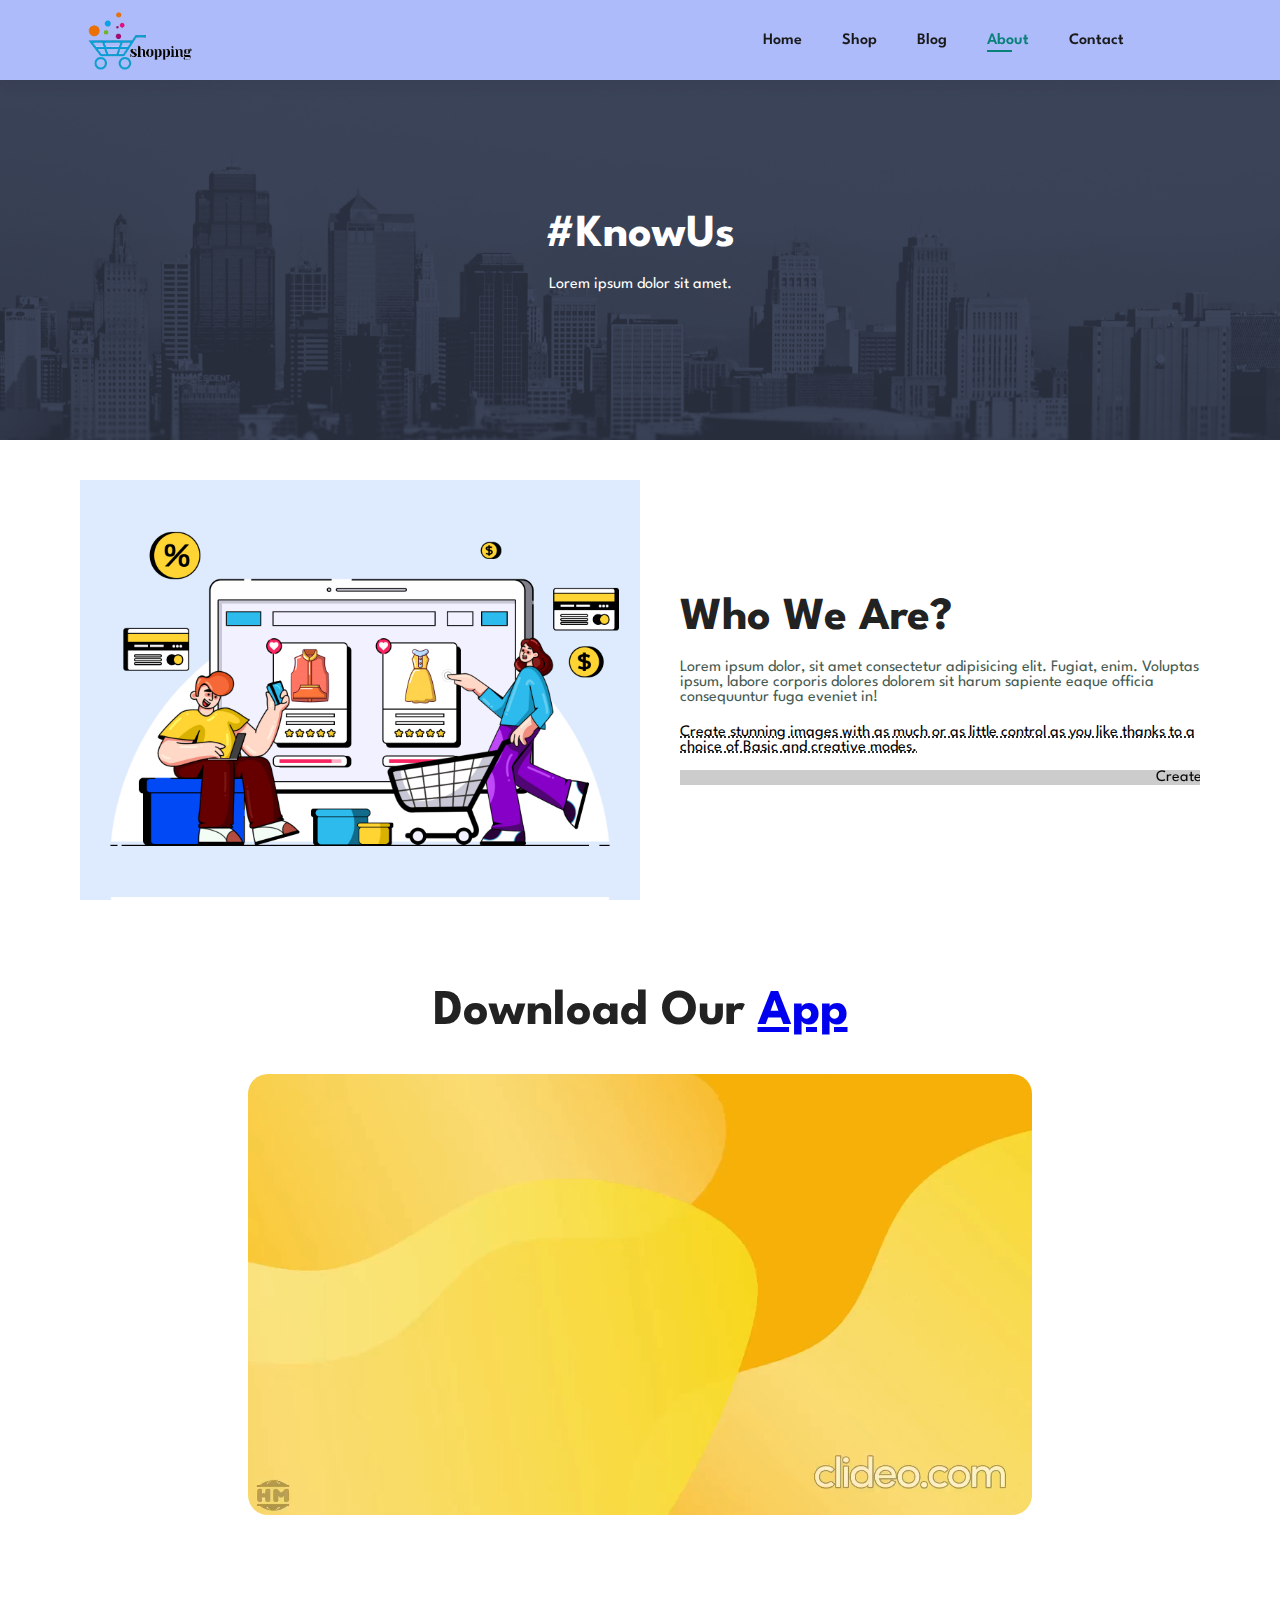
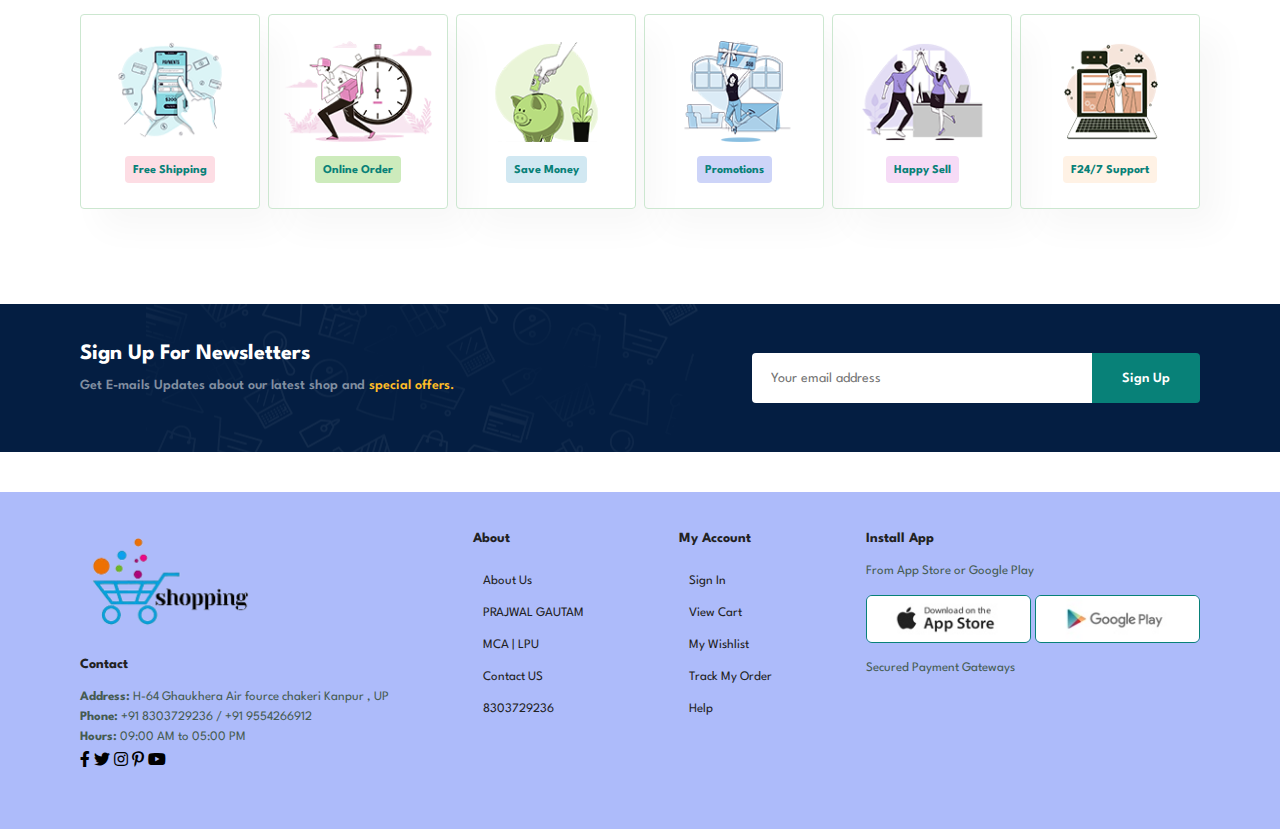
==== about.html @ a47c5dc2 "first commit" ====
<!DOCTYPE html>
<html lang="en">
<head>
    <meta charset="UTF-8">
    <meta http-equiv="X-UA-Compatible" content="IE=edge">
    <meta name="viewport" content="width=device-width, initial-scale=1.0">
    <title>E-commerce Website</title>
    <link rel="stylesheet" href="https://pro.fontawesome.com/releases/v5.10.0/css/all.css" />
    <link rel="stylesheet" href="style.css">
</head>
<body>
    <section id="header">
        <img class="logo" src="img/logo3.png" alt="" style="height: 4em;">
        <div>
            <ul id="navbar">
                <li><a href="index.html">Home</a></li>
                <li><a href="shop.html">Shop</a></li>
                <li><a href="blog.html">Blog</a></li>
                <li><a class="active" href="about.html">About</a></li>
                <li><a href="contact.html">Contact</a></li>
                <li id="lg-bag"><a href="cart.html"><i class="far fa-shopping-bag"></i></a></li>
                <a href="#" id="close"><i class="far fa-times"></i></a>
            </ul>
        </div>
        <div id="mobile">
            <a href="cart.html"><i class="far fa-shopping-bag"></i></a>
            <i id="bar" class="fas fa-outdent"></i>
        </div>
    </section>
    <section id="page-header" class="about-header">
        <h2>#KnowUs</h2>
        <p>Lorem ipsum dolor sit amet.</p>
    </section>
    <section id="about-head" class="section-p1">
        <img src="img/about/a6.jpg" alt="">
        <div>
            <h2>Who We Are?</h2>
            <p>Lorem ipsum dolor, sit amet consectetur adipisicing elit. Fugiat, enim. Voluptas ipsum, labore corporis
                dolores dolorem sit harum sapiente eaque officia consequuntur fuga eveniet in!</p>
            <abbr title="">Create stunning images with as much or as little control as you like thanks to a choice of
                Basic and creative modes.</abbr>
            <br><br>
            <marquee bgcolor="#ccc" loop="-1" scrollamount="5" width="100%">Create stunning images with as much or as little control as you like thanks to a choice of
                Basic and creative modes.</marquee>
        </div>
    </section>
    <section id="about-app" class="section-p1">
        <h1>Download Our <a href="#">App</a></h1>
        <div class="video">
            <video autoplay muted loop src="img/about/2.mp4"></video>
        </div>
    </section>
    <section id="feature" class="section-p1">
        <div class="fe-box">
            <img src="img/features/f1.png" alt="">
            <h6>Free Shipping</h6>
        </div>
        <div class="fe-box">
            <img src="img/features/f2.png" alt="">
            <h6>Online Order</h6>
        </div>
        <div class="fe-box">
            <img src="img/features/f3.png" alt="">
            <h6>Save Money</h6>
        </div>
        <div class="fe-box">
            <img src="img/features/f4.png" alt="">
            <h6>Promotions</h6>
        </div>
        <div class="fe-box">
            <img src="img/features/f5.png" alt="">
            <h6>Happy Sell</h6>
        </div>
        <div class="fe-box">
            <img src="img/features/f6.png" alt="">
            <h6>F24/7 Support</h6>
        </div>
    </section>
    <section id="newsletter" class="section-p1 section-m1">
        <div class="newstext">
             <h4>Sign Up For Newsletters</h4>
             <p>Get E-mails Updates about our latest shop and <span>special offers.</span></p>
        </div>
        <div class="form">
            <input type="text" placeholder="Your email address">
            <button class="normal">Sign Up</button>
        </div>
    </section>
    <footer class="section-p1">
        <div class="col">
            <img class="logo" src="img/logo3.png" alt="" style="height: 6em;">
            <h4>Contact</h4>
            <p><strong>Address:</strong> H-64 Ghaukhera Air fource chakeri Kanpur , UP</p>
            <p><strong>Phone:</strong> +91 8303729236 / +91 9554266912</p>
            <p><strong>Hours:</strong> 09:00 AM to 05:00 PM</p>
            <div class="icon">
                <i class="fab fa-facebook-f"></i>
                <i class="fab fa-twitter"></i>
                <i class="fab fa-instagram"></i>
                <i class="fab fa-pinterest-p"></i>
                <i class="fab fa-youtube"></i>
            </div>
        </div>
    </div>
        <div class="col">
            <h4>About</h4>
            <a href="#">About Us</a>
            <a href="#">PRAJWAL GAUTAM</a>
            <a href="#">MCA | LPU</a>
            <a href="#">Contact US</a>
            <a href="#">8303729236</a>
        </div>
        <div class="col">
            <h4>My Account</h4>
            <a href="#">Sign In</a>
            <a href="#">View Cart</a>
            <a href="#">My Wishlist</a>
            <a href="#">Track My Order</a>
            <a href="#">Help</a>
        </div>
        <div class="col install">
            <h4>Install App</h4>
            <p>From App Store or Google Play</p>
            <div class="row">
                <img src="img/pay/app.jpg" alt="">
                <img src="img/pay/play.jpg" alt="">
            </div>
            <p>Secured Payment Gateways</p>
        </div>
    </footer>
    <script src="script.js"></script>
</body>
</html>
---- style.css ----
@import url("https://fonts.googleapis.com/css2?family=Spartan:wght@100;200;300;400;500;600;700;800;900&display=swap");
* {
  margin: 0;
  padding: 0;
  box-sizing: border-box;
  font-family: "Spartan", sans-serif;
}
html {
  scroll-behavior: smooth;
}
h1 {
  font-size: 50px;
  line-height: 64px;
  color: #222;
}
h2 {
  font-size: 46px;
  line-height: 54px;
  color: #222;
}
h4 {
  font-size: 20px;
  color: #222;
}
h6 {
  font-weight: 700;
  font-size: 12px;
}
p {
  font-size: 16px;
  color: #465b52;
  margin: 15px 0 20px 0;
}
.section-p1 {
  padding: 40px 80px;
}
.section-m1 {
  margin: 40px 0;
}
.col img{
  height: 8em;
  padding: 0%;
  margin: 0%;

} 
button.white{
  font-size: 13px;
  font-weight: 600;
  padding: 11px 18px;
  color: #fff;
  background-color: transparent;
  cursor: pointer;
  border: 1px solid #fff;
  outline: none;
  transition: 0.2s;
}
button.normal{
  font-size: 14px;
  font-size: 14px;
  font-weight: 600;
  padding: 15px 30px;
  color: #000;
  background-color: #fff;
  border-radius: 4px;
  cursor: pointer;
  border: none;
  outline: none;
  transition: 0.2s;
}
body {
  width: 100%;
}
#header {
  height: 5em;
  display: flex;
  align-items: center;
  justify-content: space-between;
  padding: 20px 80px;
  background-color: #adbbfa;
  box-shadow: 0 5px 15px rgba(0, 0, 0, 0.06);
  z-index: 999;
  position: sticky;
  top: 0;
  left: 0;
}
#header a img{
  margin: 0%;
  padding: 0%;
  height: 7em;
}
#navbar{
  display: flex;
  align-items: center;
  justify-content: center;
}
#navbar li{
  list-style: none;
  padding: 0 20px;
  position: relative;
}
#navbar li a{
  text-decoration: none;
  font-size: 16px;
  font-weight: 600;
  color: #1a1a1a;
  transition: 0.3s ease;
}
#navbar li a:hover,#navbar li a.active {
  color: #088178;
}
#navbar li a.active::after,#navbar li a:hover::after {
  content: "";
  width: 30%;
  height: 2px;
  background: #088178;
  position: absolute;
  bottom: -4px;
  left: 20px;
}
#mobile {
  display: none;
  align-items: center;
}
#close{
  display: none;
}
#hero{
  background-image: url("img/prajwal1.png");
  height: 90vh;
  width: 100%;
  background-size: cover;
  background-position: top 25% right 0;
  padding: 0 80px;
  display: flex;
  flex-direction: column;
  align-items: flex-start;
  justify-content: center;
}
#hero h4{
  padding-bottom: 15px;
}
#hero h1{
  color: #088178;
}
#hero button{
  background-image: url("img/button.png");
  background-color: transparent;
  color: #088178;
  border: 0;
  padding: 14px 80px 14px 65px;
  background-repeat: no-repeat;
  cursor: pointer;
  font-weight: 700;
  font-size: 15px;
}
#feature{
    display: flex;
    align-items: center;
    justify-content: space-between;
    flex-wrap: wrap;
}
#feature .fe-box{
  width: 180px;
  text-align: center;
  padding: 25px 15px;
  box-shadow: 20px 20px 34px rgba(0, 0, 0, 0.03);
  border: 1px solid #cce7d0;
  border-radius: 4px;
  margin: 15px 0;
}
#feature .fe-box:hover{
  box-shadow: 10px 10px 54px rgba(70, 62, 221, 0.1);
}
#feature .fe-box img{
  width: 100%;
  margin-bottom: 10px;
}
#feature .fe-box h6{
  display: inline-block;
  padding: 9px 8px 6px 8px;
  line-height: 1;
  border-radius: 4px;
  color: #088178;
  background-color: #fddde4;
}
#feature .fe-box:nth-child(2) h6{
  background-color: #cdebbc;
}
#feature .fe-box:nth-child(3) h6{
  background-color: #d1e8f2;
}
#feature .fe-box:nth-child(4) h6{
  background-color: #cdd4f8;
}
#feature .fe-box:nth-child(5) h6{
  background-color: #f6dbf6;
}
#feature .fe-box:nth-child(6) h6{
  background-color: #fff2e5;
}
#product1 {
  text-align: center;
}
#product1 .pro-container{
  display: flex;
  justify-content: space-between;
  padding-top: 20px;
  flex-wrap: wrap;
}
#product1 .pro {
  width: 23%;
  min-width: 250px;
  padding: 10px 12px;
  border: 1px solid #cce7d0;
  border-radius: 25px;
  cursor: pointer;
  box-shadow: 20px 20px 30px rgba (0, 0, 0, 0.10);
  margin: 15px 0;
  transition: 0.2s ease;
  position: relative;
}
.pro img{
  object-fit: cover;
}

.pro img:hover{

  transform: scale(1.03);
  filter: drop-shadow(0 0 10px #5d5a5a);
  transition: 0.5s;
}

#product1 .pro:hover{
    box-shadow: 20px 20px 30px rgba(0, 0, 0, 0.06);
}
#product1 .pro img{
  width: 100%;
  border-radius: 20px;
}
#product1 .pro .des{
  text-align: start;
  padding: 10px 0;
}
#product1 .pro .des .span{
  color: #606063;
  font-size: 12px;
}
#product1 .pro .des .h5{
  padding-top: 7px;
  color: #1a1a1a;
  font-size: 14px;
}
#product1 .pro .des i {
  font-size: 12px;
  color: rgb(243, 181, 25);
}
#product1 .pro .des h4{
  padding-top: 7px;
  font-size: 15px;
  font-weight: 700;
  color: #088178;
}
#product1 .pro .cart{
  width: 40px;
  height: 40px;
  line-height: 40px;
  border-radius: 50px;
  background-color: #e8f6ea;
  font-weight: 500;
  color: #088178;
  border: 1px solid #cce7d0;
  position: absolute;
  bottom: 20px;
  right: 10px;
}
#banner{
    display: flex;
    flex-direction: column;
    justify-content: center;
    align-items: center;
    text-align: center;
    background-image: url("img/banner/b2.jpg");
    width: 100%;
    height: 40vh;
    background-size: cover;
    background-position: center;
}
#banner h4{
  color: #fff;
  font-size: 16px;
}
#banner h2{
  color: #fff;
  font-size: 30px;
  padding: 10px 0;
}
#banner h2 span{
  color: #ef3636;
}
#banner button:hover {
  background: #088178;
  color: #fff;
}
#sm-banner {
  display: flex;
  justify-content: space-between;
  flex-wrap: wrap;
}
#sm-banner .banner-box{
  display: flex;
    flex-direction: column;
    justify-content: center;
    align-items: flex-start;
    background-image: url("img/banner/b17.jpg");
    min-width: 580px;
    height: 50vh;
    background-size: cover;
    background-position: center;
    padding: 30px;
}
#sm-banner .banner-box2{
  background-image: url("img/banner/b10.jpg");
}
#sm-banner h4{
  color: #fff;
  font-size: 20px;
  font-weight: 300;
}
#sm-banner h2{
  color: #fff;
  font-size: 28px;
  font-weight: 800;
}
#sm-banner span{
  color: #fff;
  font-size: 14px;
  font-weight: 500;
  padding-bottom: 15px;
}
#sm-banner .banner-box:hover button{
  background: #088178;
  border: 1px solid #088178;
}
#banner3 {
  display: flex;
  justify-content: space-between;
  flex-wrap: wrap;
  padding: 0 80px;
}
#banner3 .banner-box{
  display: flex;
    flex-direction: column;
    justify-content: center;
    align-items: flex-start;
    background-image: url("img/banner/b7.jpg");
    min-width: 30%;
    height: 30vh;
    background-size: cover;
    background-position: center;
    padding: 20px;
    margin-bottom: 20px;
}
#banner3 .banner-box2{
  background-image: url(img/banner/b4.jpg);
}
#banner3 .banner-box3{
  background-image: url(img/banner/b18.jpg);
}
#banner3 h2{
  color: #fff;
  font-weight: 900;
  font-size: 22px;
}
#banner3 h3{
  color: #ec544e;
  font-weight: 800;
  font-size: 15px;
}
#newsletter{
  display: flex;
  justify-content: space-between;
  flex-wrap: wrap;
  align-items: center;
  background-image: url("img/banner/b14.png");
  background-repeat: no-repeat;
  background-position: 20% 30%;
  background-color: #041e42;
}
#newsletter h4{
  font-size: 22px;
  font-weight: 700;
  color: #fff;
}
#newsletter p{
  font-size: 14px;
  font-weight: 600;
  color: #818ea0;
}
#newsletter p span{
  color: #ffbd27;
}
#newsletter .form{
  display: flex;
  width: 40%;
}
#newsletter input{
  height: 3.125rem;
  padding: 0 1.25em;
  font-size: 14px;
  width: 100%;
  border: 1px solid transparent;
  border-radius: 4px;
  outline: none;
  border-top-right-radius: 0;
  border-bottom-right-radius: 0;
}
#newsletter button{
  background-color: #088178;
  color: #fff;
  white-space: nowrap;
  border-top-left-radius: 0;
  border-bottom-left-radius: 0;
}
footer{
  background-color: #adbbfa;
  display: flex;
  flex-wrap: wrap;
  justify-content: space-between;
}
footer .col{
  display: flex;
  flex-direction: column;
  align-items: flex-start;
  margin-bottom: 20px;
}
footer .logo{
  margin-bottom: 30px;
}
footer h4{
  font-size: 14px;
  padding-bottom: 20px;
}
footer p{
  font-size: 13px;
  margin: 0 0 8px 0;
}
footer a{
  font-size: 13px;
  text-decoration: none;
  color: #222;
  margin: 10px;
}
footer .follow{
  margin-top: 20px;
}
footer .follow i{
  color: #465b52;
  padding-right: 4px;
  cursor: pointer;
}
footer .install .row img{
  height: 3em;
  border: 1px solid #088178;
  border-radius: 6px;
}
footer .install img{
  margin: 10px 0 15px 0;
}
footer .follow i:hover,footer a:hover {
  color: #088178;
}
footer .copyright {
  width: 100%;
  text-align: center;
}
#page-header{
  background-image: url("img/banner/b1.jpg");
  width: 100%;
  height: 40vh;
  background-size: cover;
  display: flex;
  justify-content: center;
  text-align: center;
  flex-direction: column;
  padding: 14px;
}
#page-header h2,#page-header p{
  color: #fff;
}
#pagination{
  text-align: center;
}
#pagination a{
  text-decoration: none;
  background-color: #088178;
  padding: 15px 20px;
  border-radius: 4px;
  color: #fff;
  font-weight: 600;
}
#pagination a i {
  font-size: 16px;
  font-weight: 600;
}
#prodetails{
  display: flex;
  margin-top: 20px;
}
#prodetails .single-pro-image{
  width: 40%;
  margin-right: 50px;
}
.small-img-group{
  display: flex;
  justify-content: space-between;
}
.small-img-col{
  flex-basis: 24%;
  cursor: pointer;
}
#prodetails .single-pro-details {
  width: 50%;
  padding: 30px;
}
#prodetails .single-pro-details h4{
  padding: 40px 0 20px 0;
}
#prodetails .single-pro-details h2{
  font-size: 26px;
}
#prodetails .single-pro-details select {
  display: block;
  padding: 5px 10px;
  margin-bottom: 10px;
}
#prodetails .single-pro-details input{
  width: 50px;
  height: 47px;
  padding: 10px;
  font-size: 16px;
  margin-right: 10px;
}
#prodetails .single-pro-details input:focus {
  outline: none;
}
#prodetails .single-pro-details button{
  background: #088178;
  color: #fff;
}
#prodetails .single-pro-details{
  line-height: 25px;
}
#page-header.blog-header{
  background-image: url(img/banner/b19.jpg);
}
#blog{
  padding: 150px 150px 0 150px;
}
#blog .blog-box{
  display: flex;
  align-items: center;
  width: 100%;
  position: relative;
  padding-bottom: 90px;
}
#blog .blog-img{
  width: 50%;
  margin-right: 40px;
}
#blog img{
  width: 100%;
  height: 300px;
  object-fit: cover;
}
#blog .blog-details {
  width: 50%;
}
#blog .blog-details a{
  text-decoration: none;
  font-size: 11px;
  color: #000;
  font-weight: 700;
  position: relative;
  transition: 0.3s;
}
#blog .blog-details a::after{
  content: "";
  width: 50px;
  height: 1px;
  background-color: #000;
  position: absolute;
  top: 4px;
  right: -60px;
}
#blog .blog-details a:hover {
  color: #088178;
}
#blog .blog-details a:hover::after{
  background-color: #088178;
}
#blog .blog-box h1{
  position: absolute;
  top: -40px;
  left: 0;
  font-size: 70px;
  font-weight: 700;
  color: #c9cbce;
  z-index: -9;
}
#page-header.about-header{
    background-image: url("img/about/banner.png");
}
#about-head{
  display: flex;
  align-items: center;
}
#about-head img{
  width: 50%;
  height: auto;
}
#about-head div{
  padding-left: 40px;
}
#about-app {
  text-align: center;
}
#about-app .video {
  width: 70%;
  height: 100%;
  margin: 30px auto 0 auto;
}
#about-app .video video{
  width: 100%;
  height: 100%;
  border-radius: 20px;
}
#contact-details{
  display: flex;
  align-items: center;
  justify-content: space-between;
}
#contact-details .details{
  width: 40%;
}
#contact-details .details span,#form-details form span {
  font-size: 12px;
}
#contact-details .details h2,#form-details form h2{
  font-size: 26px;
  line-height: 35px;
  padding: 20px 0;
}
#contact-details .details h3 {
  font-size: 16px;
  padding-bottom: 15px;
}
#contact-details .details li{
  list-style: none;
  display: flex;
  padding: 10px 0;
}
#contact-details .details li i{
  font-size: 14px;
  padding-right: 22px;
}
#contact-details .details li p {
  margin: 0;
  font-size: 14px;
}
#contact-details .map{
  width: 55%;
  height: 400px;
}
#maps{
  height: 500px ;
  width: 100%;
}
#contact-details .map iframe{
  width: 100%;
  height: 100%;
}
#form-details{
  display: flex;
  justify-content: space-between;
  margin: 30px;
  padding: 80px;
  border: 1px solid #e1e1e1;
}
#form-details form{
  width: 65%;
  display: flex;
  flex-direction: column;
  align-items: flex-start;
}
#form-details form input,#form-details form textarea {
  width: 100%;
  padding: 12px 15px;
  outline: none;
  margin-bottom: 20px;
  border: 1px solid #e1e1e1;
}
#form-details form button {
  background-color: #088178;
  color: #fff;
}
#form-details .people div{
  padding-bottom: 25px;
  display: flex;
  align-items: flex-start;
} 
#form-details .people div img {
  width: 65px;
  height: 65px;
  object-fit: cover;
  margin-right: 15px;
}
#form-details .people div p{
  margin: 0;
  font-size: 13px;
  line-height: 25px;
}
#form-details .people div p span{
  display: block;
  font-size: 16px;
  font-weight: 600;
  color: #000;
}
#cart{
  overflow-x: auto;
}
#cart table{
  width: 100%;
  border-collapse: collapse;
  table-layout: fixed;
  white-space: nowrap;
}
#cart table img{
  width: 70px;
}
#cart table td:nth-child(1){
  width: 100px;
  text-align: center;
}
#cart table td:nth-child(2){
  width: 150px;
  text-align: center;
}
#cart table td:nth-child(3){
  width: 250px;
  text-align: center;
}
#cart table td:nth-child(4),#cart table td:nth-child(5),#cart table td:nth-child(6) {
  width: 150px;
  text-align: center;
}
#cart table td:nth-child(5) input {
  width: 70px;
  padding: 10px 5px 10px 15px;
}
#cart table thead{
  border: 1px solid #e2e9e1;
  border-left: none;
  border-right: none;
}
#cart table thead td {
  font-weight: 700;
  text-transform: uppercase;
  font-size: 13px;
  padding: 18px 0;
}
#cart table tbody tr td{
  padding-top: 15px;
}
#cart table tbody td {
  font-size: 13px;
}
#cart-add {
  display: flex;
  flex-wrap: wrap;
  justify-content: space-between;
}
#coupon{
  width: 50%;
  margin-bottom: 30px;
}
#coupon h3,#subtotal h3{
  padding-bottom: 15px;
}
#coupon input{
  padding: 10px 20px;
}
#coupon input{
  padding: 10px 20px;
  outline: none;
  width: 60%;
  margin-right: 10px;
  border: 1px solid #e2e9e1;
}
#coupon button,#subtotal button{
  background-color: #088178;
  color: #fff;
  padding: 12px 20px;
}
#subtotal {
  width: 50%;
  margin-bottom: 30px;
  border: 1px solid #e2e9e1;
  padding: 30px;
}
#subtotal table{
  border-collapse: collapse;
  width: 100%;
  margin-bottom: 20px;
}
#subtotal table td {
  width: 50%;
  border: 1px solid #e2e9e1;
  padding: 10px;
  font-size: 13px;
}
@media (max-width:799px) {
    .section-p1 {
      padding: 40px 40px;
    }
  #navbar {
    display: flex;
    flex-direction: column;
    align-items: flex-start;
    justify-content: flex-start;
    position: fixed;
    top: 0;
    right: -300px;
    height: 100vh;
    width: 300px;
    background-color: #e3e6f3;
    box-shadow: 0 40px;
    box-shadow: 0 40px 60px rgba(0, 0, 0, 0.1);
    padding: 80px 0 0 10px;
    transition: 0.3s;
  }
  #navbar.active{
    right: 0px;
  }
  #navbar li {
    margin-bottom: 25px;
  }
  #mobile {
    display: flex;
    align-items: center;
  }
  #mobile i{
    color: #1a1a1a;
    font-size: 24px;
    padding-left: 20px;
  }
  #close {
    display: initial;
    position: absolute;
    top: 30px;
    left: 30px;
    color: #222;
    font-size: 24px;
  }
  #lg-bag{
    display: none;
  }
  #hero {
    height: 70vh;
    padding: 0 80px;
    background-position: top 30% right 30%;
  }
  #feature {
    justify-content: center;
  }
  #feature .fe-box {
    margin: 15px 15px;
  }
  #product1 .pro-container{
    justify-content: center;
  }
  #product .pro {
    margin: 15px;
  }
  #banner {
    height: 20vh;
  }
  #sm-banner .banner-box {
    min-width: 100%;
    height: 30vh;
  }
  #banner3 {
    padding: 0 40px;
  }
  #banner3 .banner-box {
    width: 28%;
  }
  #newsletter .form{
    width: 70%;
  }
  #form-details {
    padding: 40px;
  }
  #form-details form{
    width: 50%;
    display: flex;
  }
}
@media (max-width: 477px){
  .section-p1{
    padding: 20px;
  }
  #header{
    padding: 10px 30px;
  }
  h1{
    font-size: 38px;
  }
  h2{
    font-size: 32px;
  }
  #hero {
    padding: 0 20px;
    background-position: 55%;
  }
  #feature{
    justify-content: space-between;
  }
  #feature .fe-box{
    width: 155px;
    margin: 0 0 15px 0;
  }
  #product .pro{
    width: 100%;
  }
  #banner {
    height: 40vh;
  }
  #sm-banner .banner-box{
    height: 40vh;
  }
  #sm-banner .banner-box2 {
    margin-top: 20px;
  }
  #banner3 {
    padding: 0 20px;
  }
  #banner3 .banner-box {
    width: 100%;
  }
  #newsletter {
    padding: 40px 20px;
  }
  #newsletter .form{
    width: 100%;
  }
  footer .copyright{
    text-align: start;
  }
  #prodetails{
    display: flex;
   flex-direction: column;
  }
  #prodetails .single-pro-image{
    width: 100%;
    margin-right: 0px;
  }
#blog {
  padding: 100px 20px 0 20px;
}
#blog .blog-box {
  display: flex;
  flex-direction: column;
  align-items: flex-start;
}
#blog .blog-img {
  width: 100%;
  margin-right: 0px;
  margin-bottom: 30px;
}
#blog .blog-details {
  width: 100%;
}
#about-head{
  flex-direction: column;
}
#about-head img{
  width: 100%;
  margin-bottom: 20px;
}
#about-head div{
  padding-left: 0px;
}
#about-app .video {
  width: 100%;
}
#contact-details {
  flex-direction: column;
}
#contact-details .details {
  width: 100%;
  margin-bottom: 30px;
}
#contact-details .map{
  width: 100%;
}
#form-details{
  margin: 10px;
  padding: 30px 10px;
  flex-wrap: wrap;
}
#form-details form{
  width: 100%;
  margin-bottom: 30px;
}
#cart-add{
  flex-direction: column;
}
#coupon{
  width: 100%;
}
#subtotal {
  width: 100%;
  padding: 20px;
}
}
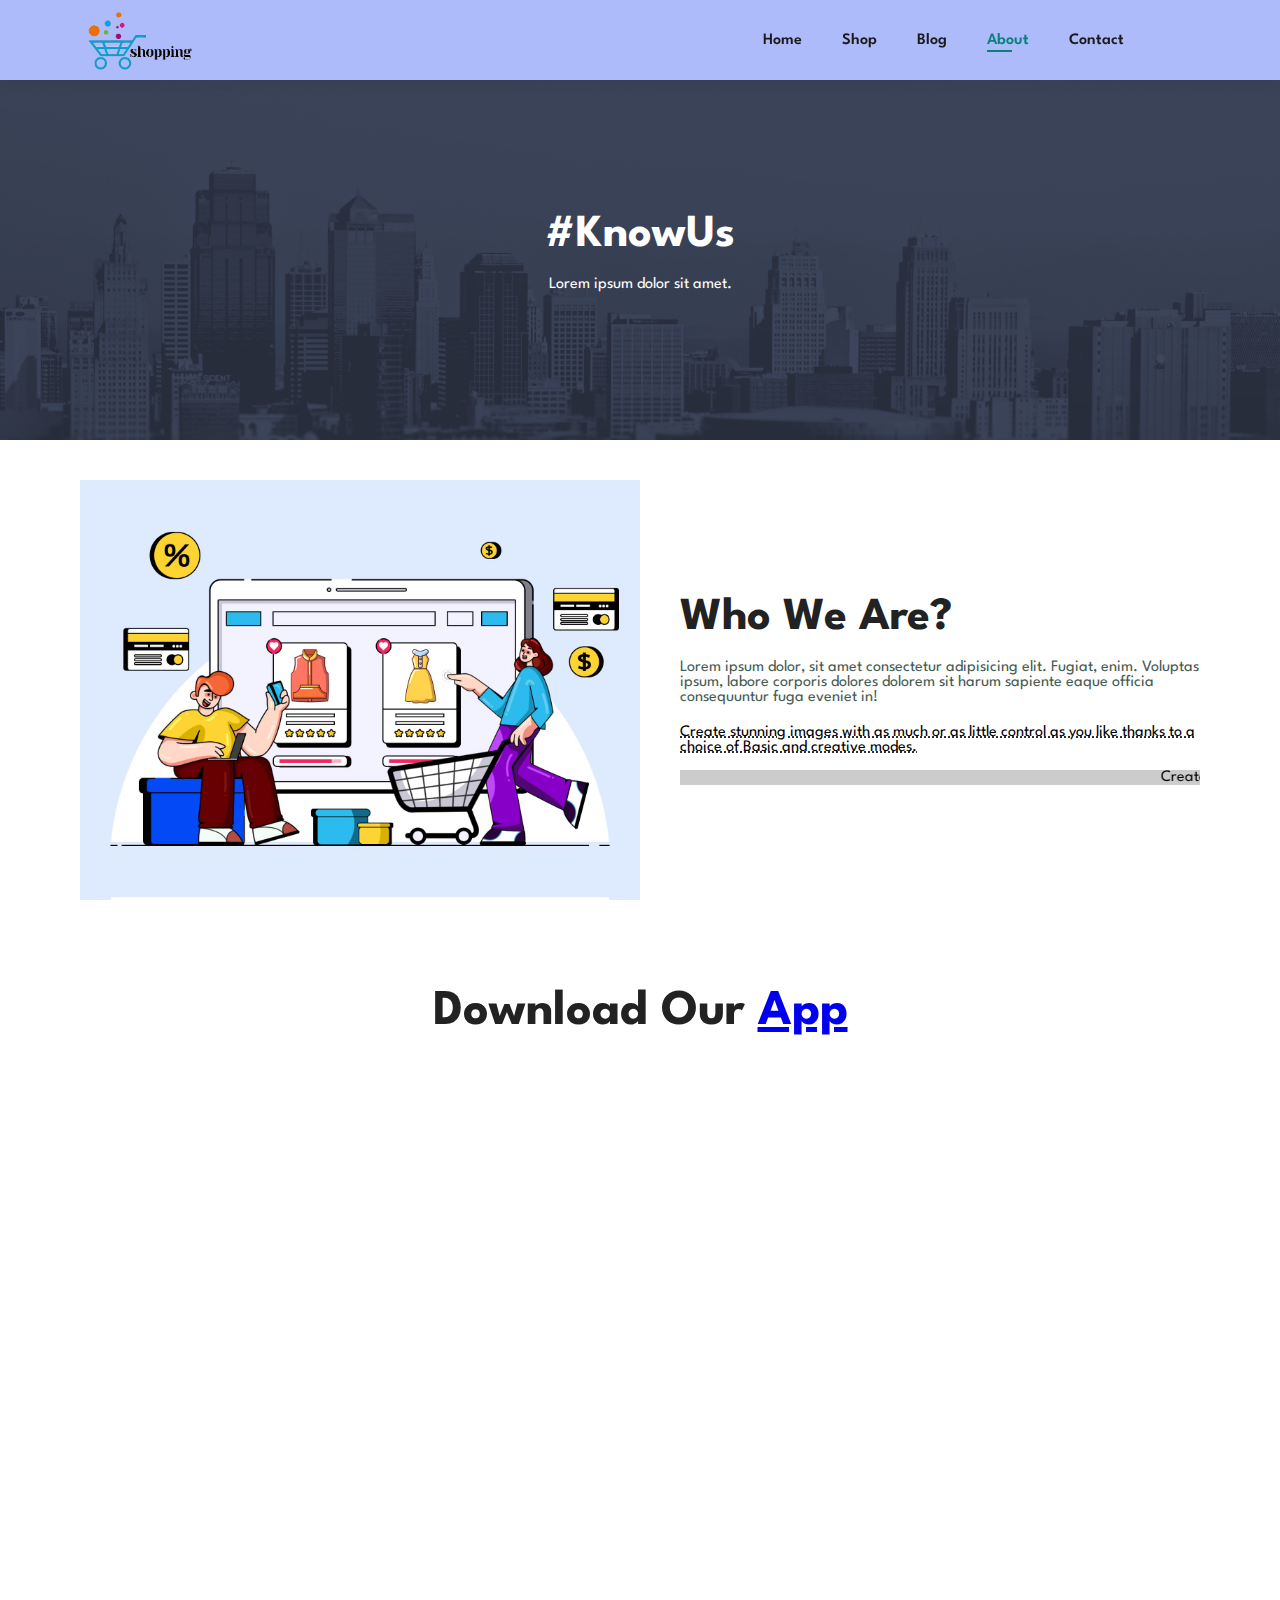
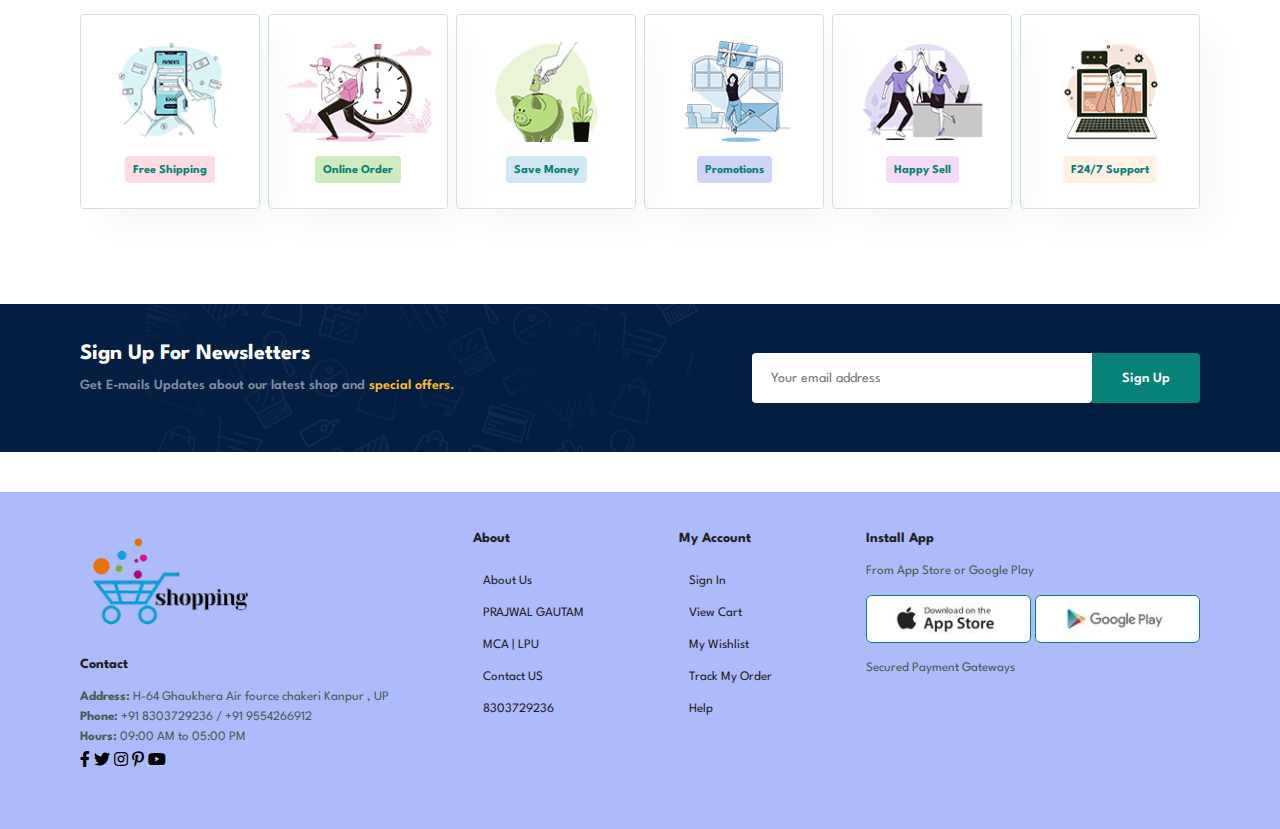
==== commit 15f9daf1: "OPTIMIZING WEBSITE" ====
--- a/about.html
+++ b/about.html
@@ -1,133 +1 @@
-<!DOCTYPE html>
-<html lang="en">
-<head>
-    <meta charset="UTF-8">
-    <meta http-equiv="X-UA-Compatible" content="IE=edge">
-    <meta name="viewport" content="width=device-width, initial-scale=1.0">
-    <title>E-commerce Website</title>
-    <link rel="stylesheet" href="https://pro.fontawesome.com/releases/v5.10.0/css/all.css" />
-    <link rel="stylesheet" href="style.css">
-</head>
-<body>
-    <section id="header">
-        <img class="logo" src="img/logo3.png" alt="" style="height: 4em;">
-        <div>
-            <ul id="navbar">
-                <li><a href="index.html">Home</a></li>
-                <li><a href="shop.html">Shop</a></li>
-                <li><a href="blog.html">Blog</a></li>
-                <li><a class="active" href="about.html">About</a></li>
-                <li><a href="contact.html">Contact</a></li>
-                <li id="lg-bag"><a href="cart.html"><i class="far fa-shopping-bag"></i></a></li>
-                <a href="#" id="close"><i class="far fa-times"></i></a>
-            </ul>
-        </div>
-        <div id="mobile">
-            <a href="cart.html"><i class="far fa-shopping-bag"></i></a>
-            <i id="bar" class="fas fa-outdent"></i>
-        </div>
-    </section>
-    <section id="page-header" class="about-header">
-        <h2>#KnowUs</h2>
-        <p>Lorem ipsum dolor sit amet.</p>
-    </section>
-    <section id="about-head" class="section-p1">
-        <img src="img/about/a6.jpg" alt="">
-        <div>
-            <h2>Who We Are?</h2>
-            <p>Lorem ipsum dolor, sit amet consectetur adipisicing elit. Fugiat, enim. Voluptas ipsum, labore corporis
-                dolores dolorem sit harum sapiente eaque officia consequuntur fuga eveniet in!</p>
-            <abbr title="">Create stunning images with as much or as little control as you like thanks to a choice of
-                Basic and creative modes.</abbr>
-            <br><br>
-            <marquee bgcolor="#ccc" loop="-1" scrollamount="5" width="100%">Create stunning images with as much or as little control as you like thanks to a choice of
-                Basic and creative modes.</marquee>
-        </div>
-    </section>
-    <section id="about-app" class="section-p1">
-        <h1>Download Our <a href="#">App</a></h1>
-        <div class="video">
-            <video autoplay muted loop src="img/about/2.mp4"></video>
-        </div>
-    </section>
-    <section id="feature" class="section-p1">
-        <div class="fe-box">
-            <img src="img/features/f1.png" alt="">
-            <h6>Free Shipping</h6>
-        </div>
-        <div class="fe-box">
-            <img src="img/features/f2.png" alt="">
-            <h6>Online Order</h6>
-        </div>
-        <div class="fe-box">
-            <img src="img/features/f3.png" alt="">
-            <h6>Save Money</h6>
-        </div>
-        <div class="fe-box">
-            <img src="img/features/f4.png" alt="">
-            <h6>Promotions</h6>
-        </div>
-        <div class="fe-box">
-            <img src="img/features/f5.png" alt="">
-            <h6>Happy Sell</h6>
-        </div>
-        <div class="fe-box">
-            <img src="img/features/f6.png" alt="">
-            <h6>F24/7 Support</h6>
-        </div>
-    </section>
-    <section id="newsletter" class="section-p1 section-m1">
-        <div class="newstext">
-             <h4>Sign Up For Newsletters</h4>
-             <p>Get E-mails Updates about our latest shop and <span>special offers.</span></p>
-        </div>
-        <div class="form">
-            <input type="text" placeholder="Your email address">
-            <button class="normal">Sign Up</button>
-        </div>
-    </section>
-    <footer class="section-p1">
-        <div class="col">
-            <img class="logo" src="img/logo3.png" alt="" style="height: 6em;">
-            <h4>Contact</h4>
-            <p><strong>Address:</strong> H-64 Ghaukhera Air fource chakeri Kanpur , UP</p>
-            <p><strong>Phone:</strong> +91 8303729236 / +91 9554266912</p>
-            <p><strong>Hours:</strong> 09:00 AM to 05:00 PM</p>
-            <div class="icon">
-                <i class="fab fa-facebook-f"></i>
-                <i class="fab fa-twitter"></i>
-                <i class="fab fa-instagram"></i>
-                <i class="fab fa-pinterest-p"></i>
-                <i class="fab fa-youtube"></i>
-            </div>
-        </div>
-    </div>
-        <div class="col">
-            <h4>About</h4>
-            <a href="#">About Us</a>
-            <a href="#">PRAJWAL GAUTAM</a>
-            <a href="#">MCA | LPU</a>
-            <a href="#">Contact US</a>
-            <a href="#">8303729236</a>
-        </div>
-        <div class="col">
-            <h4>My Account</h4>
-            <a href="#">Sign In</a>
-            <a href="#">View Cart</a>
-            <a href="#">My Wishlist</a>
-            <a href="#">Track My Order</a>
-            <a href="#">Help</a>
-        </div>
-        <div class="col install">
-            <h4>Install App</h4>
-            <p>From App Store or Google Play</p>
-            <div class="row">
-                <img src="img/pay/app.jpg" alt="">
-                <img src="img/pay/play.jpg" alt="">
-            </div>
-            <p>Secured Payment Gateways</p>
-        </div>
-    </footer>
-    <script src="script.js"></script>
-</body>
-</html>+<!DOCTYPE html> <html lang="en"> <head> <meta charset="UTF-8"> <meta http-equiv="X-UA-Compatible" content="IE=edge"> <meta name="viewport" content="width=device-width, initial-scale=1.0"> <title>E-commerce Website</title> <link rel="stylesheet" href="https://pro.fontawesome.com/releases/v5.10.0/css/all.css" /> <link rel="stylesheet" href="style.css"> </head> <body> <section id="header"> <img class="logo" src="img/logo3.png" alt="" style="height: 4em;"> <div> <ul id="navbar"> <li><a href="index.html">Home</a></li> <li><a href="shop.html">Shop</a></li> <li><a href="blog.html">Blog</a></li> <li><a class="active" href="about.html">About</a></li> <li><a href="contact.html">Contact</a></li> <li id="lg-bag"><a href="cart.html"><i class="far fa-shopping-bag"></i></a></li> <a href="#" id="close"><i class="far fa-times"></i></a> </ul> </div> <div id="mobile"> <a href="cart.html"><i class="far fa-shopping-bag"></i></a> <i id="bar" class="fas fa-outdent"></i> </div> </section> <section id="page-header" class="about-header"> <h2>#KnowUs</h2> <p>Lorem ipsum dolor sit amet.</p> </section> <section id="about-head" class="section-p1"> <img src="img/about/a6.jpg" alt=""> <div> <h2>Who We Are?</h2> <p>Lorem ipsum dolor, sit amet consectetur adipisicing elit. Fugiat, enim. Voluptas ipsum, labore corporis dolores dolorem sit harum sapiente eaque officia consequuntur fuga eveniet in!</p> <abbr title="">Create stunning images with as much or as little control as you like thanks to a choice of Basic and creative modes.</abbr> <br><br> <marquee bgcolor="#ccc" loop="-1" scrollamount="5" width="100%">Create stunning images with as much or as little control as you like thanks to a choice of Basic and creative modes.</marquee> </div> </section> <section id="about-app" class="section-p1"> <h1>Download Our <a href="#">App</a></h1> <div class="video"> <video autoplay muted loop src="img/about/2.mp4"></video> </div> </section> <section id="feature" class="section-p1"> <div class="fe-box"> <img src="img/features/f1.png" alt=""> <h6>Free Shipping</h6> </div> <div class="fe-box"> <img src="img/features/f2.png" alt=""> <h6>Online Order</h6> </div> <div class="fe-box"> <img src="img/features/f3.png" alt=""> <h6>Save Money</h6> </div> <div class="fe-box"> <img src="img/features/f4.png" alt=""> <h6>Promotions</h6> </div> <div class="fe-box"> <img src="img/features/f5.png" alt=""> <h6>Happy Sell</h6> </div> <div class="fe-box"> <img src="img/features/f6.png" alt=""> <h6>F24/7 Support</h6> </div> </section> <section id="newsletter" class="section-p1 section-m1"> <div class="newstext"> <h4>Sign Up For Newsletters</h4> <p>Get E-mails Updates about our latest shop and <span>special offers.</span></p> </div> <div class="form"> <input type="text" placeholder="Your email address"> <button class="normal">Sign Up</button> </div> </section> <footer class="section-p1"> <div class="col"> <img class="logo" src="img/logo3.png" alt="" style="height: 6em;"> <h4>Contact</h4> <p><strong>Address:</strong> H-64 Ghaukhera Air fource chakeri Kanpur , UP</p> <p><strong>Phone:</strong> +91 8303729236 / +91 9554266912</p> <p><strong>Hours:</strong> 09:00 AM to 05:00 PM</p> <div class="icon"> <i class="fab fa-facebook-f"></i> <i class="fab fa-twitter"></i> <i class="fab fa-instagram"></i> <i class="fab fa-pinterest-p"></i> <i class="fab fa-youtube"></i> </div> </div> </div> <div class="col"> <h4>About</h4> <a href="#">About Us</a> <a href="#">PRAJWAL GAUTAM</a> <a href="#">MCA | LPU</a> <a href="#">Contact US</a> <a href="#">8303729236</a> </div> <div class="col"> <h4>My Account</h4> <a href="#">Sign In</a> <a href="#">View Cart</a> <a href="#">My Wishlist</a> <a href="#">Track My Order</a> <a href="#">Help</a> </div> <div class="col install"> <h4>Install App</h4> <p>From App Store or Google Play</p> <div class="row"> <img src="img/pay/app.jpg" alt=""> <img src="img/pay/play.jpg" alt=""> </div> <p>Secured Payment Gateways</p> </div> </footer> <script src="script.js"></script> </body> </html>--- a/style.css
+++ b/style.css
@@ -1,1025 +1,1157 @@
-@import url("https://fonts.googleapis.com/css2?family=Spartan:wght@100;200;300;400;500;600;700;800;900&display=swap");
+@import "https://fonts.googleapis.com/css2?family=Spartan:wght@100;200;300;400;500;600;700;800;900&display=swap";
 * {
-  margin: 0;
-  padding: 0;
-  box-sizing: border-box;
-  font-family: "Spartan", sans-serif;
-}
+    box-sizing: border-box;
+    font-family: "Spartan", sans-serif;
+    margin: 0;
+    padding: 0
+}
+
 html {
-  scroll-behavior: smooth;
-}
+    scroll-behavior: smooth
+}
+
 h1 {
-  font-size: 50px;
-  line-height: 64px;
-  color: #222;
-}
+    font-size: 50px;
+    line-height: 64px
+}
+
+h1,
+h2,
+h4 {
+    color: #222
+}
+
 h2 {
-  font-size: 46px;
-  line-height: 54px;
-  color: #222;
-}
+    font-size: 46px;
+    line-height: 54px
+}
+
 h4 {
-  font-size: 20px;
-  color: #222;
-}
+    font-size: 20px
+}
+
 h6 {
-  font-weight: 700;
-  font-size: 12px;
-}
+    font-size: 12px;
+    font-weight: 700
+}
+
 p {
-  font-size: 16px;
-  color: #465b52;
-  margin: 15px 0 20px 0;
-}
+    color: #465b52;
+    font-size: 16px;
+    margin: 15px 0 20px
+}
+
 .section-p1 {
-  padding: 40px 80px;
-}
+    padding: 40px 80px
+}
+
 .section-m1 {
-  margin: 40px 0;
-}
-.col img{
-  height: 8em;
-  padding: 0%;
-  margin: 0%;
-
-} 
-button.white{
-  font-size: 13px;
-  font-weight: 600;
-  padding: 11px 18px;
-  color: #fff;
-  background-color: transparent;
-  cursor: pointer;
-  border: 1px solid #fff;
-  outline: none;
-  transition: 0.2s;
-}
-button.normal{
-  font-size: 14px;
-  font-size: 14px;
-  font-weight: 600;
-  padding: 15px 30px;
-  color: #000;
-  background-color: #fff;
-  border-radius: 4px;
-  cursor: pointer;
-  border: none;
-  outline: none;
-  transition: 0.2s;
-}
+    margin: 40px 0
+}
+
+#header a img,
+.col img {
+    height: 8em;
+    margin: 0;
+    padding: 0
+}
+
+button.normal,
+button.white {
+    background-color: transparent;
+    border: 1px solid #fff;
+    color: #fff;
+    cursor: pointer;
+    font-size: 13px;
+    font-weight: 600;
+    outline: 0;
+    padding: 11px 18px;
+    transition: .2s
+}
+
+button.normal {
+    background-color: #fff;
+    border: 0;
+    border-radius: 4px;
+    color: #000;
+    font-size: 14px;
+    padding: 15px 30px
+}
+
 body {
-  width: 100%;
-}
+    width: 100%
+}
+
 #header {
-  height: 5em;
-  display: flex;
-  align-items: center;
-  justify-content: space-between;
-  padding: 20px 80px;
-  background-color: #adbbfa;
-  box-shadow: 0 5px 15px rgba(0, 0, 0, 0.06);
-  z-index: 999;
-  position: sticky;
-  top: 0;
-  left: 0;
-}
-#header a img{
-  margin: 0%;
-  padding: 0%;
-  height: 7em;
-}
-#navbar{
-  display: flex;
-  align-items: center;
-  justify-content: center;
-}
-#navbar li{
-  list-style: none;
-  padding: 0 20px;
-  position: relative;
-}
-#navbar li a{
-  text-decoration: none;
-  font-size: 16px;
-  font-weight: 600;
-  color: #1a1a1a;
-  transition: 0.3s ease;
-}
-#navbar li a:hover,#navbar li a.active {
-  color: #088178;
-}
-#navbar li a.active::after,#navbar li a:hover::after {
-  content: "";
-  width: 30%;
-  height: 2px;
-  background: #088178;
-  position: absolute;
-  bottom: -4px;
-  left: 20px;
-}
+    align-items: center;
+    background-color: #adbbfa;
+    box-shadow: 0 5px 15px #0000000f;
+    display: flex;
+    height: 5em;
+    justify-content: space-between;
+    left: 0;
+    padding: 20px 80px;
+    position: sticky;
+    top: 0;
+    z-index: 999
+}
+
+#header a img {
+    height: 7em
+}
+
+#navbar {
+    display: flex;
+    justify-content: center
+}
+
+#navbar li {
+    list-style: none;
+    padding: 0 20px;
+    position: relative
+}
+
+#navbar li a {
+    color: #1a1a1a;
+    font-size: 16px;
+    font-weight: 600;
+    text-decoration: none;
+    transition: .3s ease
+}
+
+#blog .blog-details a:hover,
+#hero button,
+#hero h1,
+#navbar li a.active,
+#navbar li a:hover,
+footer .follow i:hover,
+footer a:hover {
+    color: #088178
+}
+
+#navbar li a.active::after,
+#navbar li a:hover::after {
+    background: #088178;
+    bottom: -4px;
+    content: "";
+    height: 2px;
+    left: 20px;
+    position: absolute;
+    width: 30%
+}
+
+#mobile,
+#navbar {
+    align-items: center
+}
+
+#close,
 #mobile {
-  display: none;
-  align-items: center;
-}
-#close{
-  display: none;
-}
-#hero{
-  background-image: url("img/prajwal1.png");
-  height: 90vh;
-  width: 100%;
-  background-size: cover;
-  background-position: top 25% right 0;
-  padding: 0 80px;
-  display: flex;
-  flex-direction: column;
-  align-items: flex-start;
-  justify-content: center;
-}
-#hero h4{
-  padding-bottom: 15px;
-}
-#hero h1{
-  color: #088178;
-}
-#hero button{
-  background-image: url("img/button.png");
-  background-color: transparent;
-  color: #088178;
-  border: 0;
-  padding: 14px 80px 14px 65px;
-  background-repeat: no-repeat;
-  cursor: pointer;
-  font-weight: 700;
-  font-size: 15px;
-}
-#feature{
-    display: flex;
+    display: none
+}
+
+#hero {
+    align-items: flex-start;
+    background-image: url(img/prajwal1.png);
+    background-position: top 25%right 0;
+    background-size: cover;
+    display: flex;
+    flex-direction: column;
+    height: 90vh;
+    justify-content: center;
+    padding: 0 80px;
+    width: 100%
+}
+
+#hero h4 {
+    padding-bottom: 15px
+}
+
+#hero button {
+    background-color: transparent;
+    background-image: url(img/button.png);
+    background-repeat: no-repeat;
+    border: 0;
+    cursor: pointer;
+    font-size: 15px;
+    font-weight: 700;
+    padding: 14px 80px 14px 65px
+}
+
+#feature {
     align-items: center;
+    display: flex;
+    flex-wrap: wrap;
+    justify-content: space-between
+}
+
+#feature .fe-box {
+    border: 1px solid #cce7d0;
+    border-radius: 4px;
+    box-shadow: 20px 20px 34px #00000008;
+    margin: 15px 0;
+    padding: 25px 15px;
+    text-align: center;
+    width: 180px
+}
+
+#feature .fe-box:hover {
+    box-shadow: 10px 10px 54px #463edd1a
+}
+
+#feature .fe-box img {
+    margin-bottom: 10px;
+    width: 100%
+}
+
+#feature .fe-box h6 {
+    background-color: #fddde4;
+    border-radius: 4px;
+    color: #088178;
+    display: inline-block;
+    line-height: 1;
+    padding: 9px 8px 6px
+}
+
+#feature .fe-box:nth-child(2) h6 {
+    background-color: #cdebbc
+}
+
+#feature .fe-box:nth-child(3) h6 {
+    background-color: #d1e8f2
+}
+
+#feature .fe-box:nth-child(4) h6 {
+    background-color: #cdd4f8
+}
+
+#feature .fe-box:nth-child(5) h6 {
+    background-color: #f6dbf6
+}
+
+#feature .fe-box:nth-child(6) h6 {
+    background-color: #fff2e5
+}
+
+#product1 {
+    text-align: center
+}
+
+#product1 .pro-container {
+    display: flex;
+    flex-wrap: wrap;
     justify-content: space-between;
+    padding-top: 20px
+}
+
+#product1 .pro {
+    border: 1px solid #cce7d0;
+    border-radius: 25px;
+    box-shadow: 20px 20px 30px rgba (0, 0, 0, .1);
+    cursor: pointer;
+    margin: 15px 0;
+    min-width: 250px;
+    padding: 10px 12px;
+    position: relative;
+    transition: .2s ease;
+    width: 23%
+}
+
+.pro img {
+    object-fit: cover
+}
+
+.pro img:hover {
+    filter: drop-shadow(0 0 10px #5d5a5a);
+    transform: scale(1.03);
+    transition: .5s
+}
+
+#product1 .pro:hover {
+    box-shadow: 20px 20px 30px #0000000f
+}
+
+#product1 .pro img {
+    border-radius: 20px;
+    width: 100%
+}
+
+#product1 .pro .des {
+    padding: 10px 0;
+    text-align: start
+}
+
+#product1 .pro .des .span {
+    color: #606063;
+    font-size: 12px
+}
+
+#product1 .pro .des .h5 {
+    color: #1a1a1a;
+    font-size: 14px;
+    padding-top: 7px
+}
+
+#product1 .pro .des i {
+    color: #f3b519;
+    font-size: 12px
+}
+
+#product1 .pro .des h4 {
+    color: #088178;
+    font-size: 15px;
+    font-weight: 700;
+    padding-top: 7px
+}
+
+#product1 .pro .cart {
+    background-color: #e8f6ea;
+    border: 1px solid #cce7d0;
+    border-radius: 50px;
+    bottom: 20px;
+    color: #088178;
+    font-weight: 500;
+    height: 40px;
+    line-height: 40px;
+    position: absolute;
+    right: 10px;
+    width: 40px
+}
+
+#banner,
+#sm-banner .banner-box {
+    background-position: center;
+    background-size: cover;
+    display: flex;
+    flex-direction: column;
+    justify-content: center
+}
+
+#banner {
+    align-items: center;
+    background-image: url(img/banner/b2.jpg);
+    height: 40vh;
+    text-align: center;
+    width: 100%
+}
+
+#banner h4 {
+    color: #fff;
+    font-size: 16px
+}
+
+#banner h2 {
+    color: #fff;
+    font-size: 30px;
+    padding: 10px 0
+}
+
+#banner h2 span {
+    color: #ef3636
+}
+
+#banner button:hover,
+#prodetails .single-pro-details button {
+    background: #088178;
+    color: #fff
+}
+
+#sm-banner .banner-box {
+    align-items: flex-start;
+    background-image: url(img/banner/b17.jpg);
+    height: 50vh;
+    min-width: 580px;
+    padding: 30px
+}
+
+#sm-banner .banner-box2 {
+    background-image: url(img/banner/b10.jpg)
+}
+
+#sm-banner h4 {
+    color: #fff;
+    font-size: 20px;
+    font-weight: 300
+}
+
+#banner3 h3,
+#sm-banner h2 {
+    color: #fff;
+    font-size: 28px;
+    font-weight: 800
+}
+
+#sm-banner span {
+    color: #fff;
+    font-size: 14px;
+    font-weight: 500;
+    padding-bottom: 15px
+}
+
+#sm-banner .banner-box:hover button {
+    background: #088178;
+    border: 1px solid #088178
+}
+
+#banner3,
+#newsletter,
+#sm-banner {
+    display: flex;
     flex-wrap: wrap;
-}
-#feature .fe-box{
-  width: 180px;
-  text-align: center;
-  padding: 25px 15px;
-  box-shadow: 20px 20px 34px rgba(0, 0, 0, 0.03);
-  border: 1px solid #cce7d0;
-  border-radius: 4px;
-  margin: 15px 0;
-}
-#feature .fe-box:hover{
-  box-shadow: 10px 10px 54px rgba(70, 62, 221, 0.1);
-}
-#feature .fe-box img{
-  width: 100%;
-  margin-bottom: 10px;
-}
-#feature .fe-box h6{
-  display: inline-block;
-  padding: 9px 8px 6px 8px;
-  line-height: 1;
-  border-radius: 4px;
-  color: #088178;
-  background-color: #fddde4;
-}
-#feature .fe-box:nth-child(2) h6{
-  background-color: #cdebbc;
-}
-#feature .fe-box:nth-child(3) h6{
-  background-color: #d1e8f2;
-}
-#feature .fe-box:nth-child(4) h6{
-  background-color: #cdd4f8;
-}
-#feature .fe-box:nth-child(5) h6{
-  background-color: #f6dbf6;
-}
-#feature .fe-box:nth-child(6) h6{
-  background-color: #fff2e5;
-}
-#product1 {
-  text-align: center;
-}
-#product1 .pro-container{
-  display: flex;
-  justify-content: space-between;
-  padding-top: 20px;
-  flex-wrap: wrap;
-}
-#product1 .pro {
-  width: 23%;
-  min-width: 250px;
-  padding: 10px 12px;
-  border: 1px solid #cce7d0;
-  border-radius: 25px;
-  cursor: pointer;
-  box-shadow: 20px 20px 30px rgba (0, 0, 0, 0.10);
-  margin: 15px 0;
-  transition: 0.2s ease;
-  position: relative;
-}
-.pro img{
-  object-fit: cover;
-}
-
-.pro img:hover{
-
-  transform: scale(1.03);
-  filter: drop-shadow(0 0 10px #5d5a5a);
-  transition: 0.5s;
-}
-
-#product1 .pro:hover{
-    box-shadow: 20px 20px 30px rgba(0, 0, 0, 0.06);
-}
-#product1 .pro img{
-  width: 100%;
-  border-radius: 20px;
-}
-#product1 .pro .des{
-  text-align: start;
-  padding: 10px 0;
-}
-#product1 .pro .des .span{
-  color: #606063;
-  font-size: 12px;
-}
-#product1 .pro .des .h5{
-  padding-top: 7px;
-  color: #1a1a1a;
-  font-size: 14px;
-}
-#product1 .pro .des i {
-  font-size: 12px;
-  color: rgb(243, 181, 25);
-}
-#product1 .pro .des h4{
-  padding-top: 7px;
-  font-size: 15px;
-  font-weight: 700;
-  color: #088178;
-}
-#product1 .pro .cart{
-  width: 40px;
-  height: 40px;
-  line-height: 40px;
-  border-radius: 50px;
-  background-color: #e8f6ea;
-  font-weight: 500;
-  color: #088178;
-  border: 1px solid #cce7d0;
-  position: absolute;
-  bottom: 20px;
-  right: 10px;
-}
-#banner{
+    justify-content: space-between
+}
+
+#banner3 {
+    padding: 0 80px
+}
+
+#banner3 .banner-box {
+    align-items: flex-start;
+    background-image: url(img/banner/b7.jpg);
+    background-position: center;
+    background-size: cover;
     display: flex;
     flex-direction: column;
+    height: 30vh;
     justify-content: center;
+    margin-bottom: 20px;
+    min-width: 30%;
+    padding: 20px
+}
+
+#banner3 .banner-box2 {
+    background-image: url(img/banner/b4.jpg)
+}
+
+#banner3 .banner-box3 {
+    background-image: url(img/banner/b18.jpg)
+}
+
+#banner3 h2,
+#newsletter h4 {
+    color: #fff;
+    font-size: 22px;
+    font-weight: 900
+}
+
+#banner3 h3 {
+    color: #ec544e;
+    font-size: 15px
+}
+
+#newsletter {
     align-items: center;
+    background-color: #041e42;
+    background-image: url(img/banner/b14.png);
+    background-position: 20% 30%;
+    background-repeat: no-repeat
+}
+
+#newsletter h4 {
+    font-weight: 700
+}
+
+#newsletter p {
+    color: #818ea0;
+    font-size: 14px;
+    font-weight: 600
+}
+
+#newsletter p span {
+    color: #ffbd27
+}
+
+#newsletter .form {
+    display: flex;
+    width: 40%
+}
+
+#newsletter input {
+    border: 1px solid transparent;
+    border-bottom-right-radius: 0;
+    border-radius: 4px;
+    border-top-right-radius: 0;
+    font-size: 14px;
+    height: 3.125rem;
+    outline: 0;
+    padding: 0 1.25em;
+    width: 100%
+}
+
+#newsletter button,
+#pagination a {
+    background-color: #088178;
+    color: #fff
+}
+
+#newsletter button {
+    border-bottom-left-radius: 0;
+    border-top-left-radius: 0;
+    white-space: nowrap
+}
+
+footer {
+    background-color: #adbbfa;
+    flex-wrap: wrap
+}
+
+#page-header,
+footer .col {
+    display: flex;
+    flex-direction: column
+}
+
+footer .col {
+    align-items: flex-start;
+    margin-bottom: 20px
+}
+
+footer .logo {
+    margin-bottom: 30px
+}
+
+footer h4 {
+    font-size: 14px;
+    padding-bottom: 20px
+}
+
+footer a,
+footer p {
+    font-size: 13px;
+    margin: 0 0 8px
+}
+
+footer a {
+    color: #222;
+    margin: 10px;
+    text-decoration: none
+}
+
+footer .follow {
+    margin-top: 20px
+}
+
+footer .follow i {
+    color: #465b52;
+    cursor: pointer;
+    padding-right: 4px
+}
+
+footer .install .row img {
+    border: 1px solid #088178;
+    border-radius: 6px;
+    height: 3em
+}
+
+footer .install img {
+    margin: 10px 0 15px
+}
+
+footer .copyright {
     text-align: center;
-    background-image: url("img/banner/b2.jpg");
-    width: 100%;
+    width: 100%
+}
+
+#page-header {
+    background-image: url(img/banner/b1.jpg);
+    background-size: cover;
     height: 40vh;
-    background-size: cover;
-    background-position: center;
-}
-#banner h4{
-  color: #fff;
-  font-size: 16px;
-}
-#banner h2{
-  color: #fff;
-  font-size: 30px;
-  padding: 10px 0;
-}
-#banner h2 span{
-  color: #ef3636;
-}
-#banner button:hover {
-  background: #088178;
-  color: #fff;
-}
-#sm-banner {
-  display: flex;
-  justify-content: space-between;
-  flex-wrap: wrap;
-}
-#sm-banner .banner-box{
-  display: flex;
+    justify-content: center;
+    padding: 14px;
+    width: 100%
+}
+
+#page-header h2,
+#page-header p {
+    color: #fff
+}
+
+#page-header,
+#pagination {
+    text-align: center
+}
+
+#pagination a {
+    border-radius: 4px;
+    font-weight: 600;
+    padding: 15px 20px;
+    text-decoration: none
+}
+
+#pagination a i {
+    font-size: 16px;
+    font-weight: 600
+}
+
+#prodetails {
+    display: flex;
+    margin-top: 20px
+}
+
+#prodetails .single-pro-image {
+    margin-right: 50px;
+    width: 40%
+}
+
+.small-img-group,
+footer {
+    display: flex;
+    justify-content: space-between
+}
+
+.small-img-col {
+    cursor: pointer;
+    flex-basis: 24%
+}
+
+#prodetails .single-pro-details {
+    padding: 30px;
+    width: 50%;
+    line-height: 25px
+}
+
+#prodetails .single-pro-details h4 {
+    padding: 40px 0 20px
+}
+
+#prodetails .single-pro-details h2 {
+    font-size: 26px
+}
+
+#prodetails .single-pro-details select {
+    display: block;
+    margin-bottom: 10px;
+    padding: 5px 10px
+}
+
+#prodetails .single-pro-details input {
+    font-size: 16px;
+    height: 47px;
+    margin-right: 10px;
+    padding: 10px;
+    width: 50px
+}
+
+#prodetails .single-pro-details input:focus {
+    outline: 0
+}
+
+#page-header.blog-header {
+    background-image: url(img/banner/b19.jpg)
+}
+
+#blog {
+    padding: 150px 150px 0
+}
+
+#blog .blog-box {
+    align-items: center;
+    display: flex;
+    padding-bottom: 90px;
+    position: relative;
+    width: 100%
+}
+
+#blog .blog-img {
+    margin-right: 40px;
+    width: 50%
+}
+
+#blog img {
+    height: 300px;
+    object-fit: cover;
+    width: 100%
+}
+
+#blog .blog-details {
+    width: 50%
+}
+
+#blog .blog-details a {
+    color: #000;
+    font-size: 11px;
+    font-weight: 700;
+    position: relative;
+    text-decoration: none;
+    transition: .3s
+}
+
+#blog .blog-details a::after {
+    background-color: #000;
+    content: "";
+    height: 1px;
+    position: absolute;
+    right: -60px;
+    top: 4px;
+    width: 50px
+}
+
+#blog .blog-details a:hover::after {
+    background-color: #088178
+}
+
+#blog .blog-box h1 {
+    color: #c9cbce;
+    font-size: 70px;
+    font-weight: 700;
+    left: 0;
+    position: absolute;
+    top: -40px;
+    z-index: -9
+}
+
+#page-header.about-header {
+    background-image: url(img/about/banner.png)
+}
+
+#about-head {
+    align-items: center;
+    display: flex
+}
+
+#about-head img {
+    height: auto;
+    width: 50%
+}
+
+#about-head div {
+    padding-left: 40px
+}
+
+#about-app {
+    text-align: center
+}
+
+#about-app .video {
+    height: 100%;
+    margin: 30px auto 0;
+    width: 70%
+}
+
+#about-app .video video {
+    border-radius: 20px;
+    height: 100%;
+    width: 100%
+}
+
+#contact-details {
+    align-items: center;
+    display: flex;
+    justify-content: space-between
+}
+
+#contact-details .details {
+    width: 40%
+}
+
+#contact-details .details span,
+#form-details form span {
+    font-size: 12px
+}
+
+#contact-details .details h2,
+#form-details form h2 {
+    font-size: 26px;
+    line-height: 35px;
+    padding: 20px 0
+}
+
+#contact-details .details h3 {
+    font-size: 16px;
+    padding-bottom: 15px
+}
+
+#contact-details .details li {
+    display: flex;
+    list-style: none;
+    padding: 10px 0
+}
+
+#contact-details .details li i {
+    font-size: 14px;
+    padding-right: 22px
+}
+
+#contact-details .details li p {
+    font-size: 14px;
+    margin: 0
+}
+
+#contact-details .map {
+    height: 400px;
+    width: 55%
+}
+
+#maps {
+    height: 500px;
+    width: 100%
+}
+
+#contact-details .map iframe {
+    height: 100%;
+    width: 100%
+}
+
+#form-details {
+    border: 1px solid #e1e1e1;
+    display: flex;
+    justify-content: space-between;
+    margin: 30px;
+    padding: 80px
+}
+
+#form-details form {
+    align-items: flex-start;
+    display: flex;
     flex-direction: column;
-    justify-content: center;
+    width: 65%
+}
+
+#form-details form input,
+#form-details form textarea {
+    border: 1px solid #e1e1e1;
+    margin-bottom: 20px;
+    outline: 0;
+    padding: 12px 15px;
+    width: 100%
+}
+
+#form-details form button {
+    background-color: #088178;
+    color: #fff
+}
+
+#form-details .people div {
     align-items: flex-start;
-    background-image: url("img/banner/b17.jpg");
-    min-width: 580px;
-    height: 50vh;
-    background-size: cover;
-    background-position: center;
-    padding: 30px;
-}
-#sm-banner .banner-box2{
-  background-image: url("img/banner/b10.jpg");
-}
-#sm-banner h4{
-  color: #fff;
-  font-size: 20px;
-  font-weight: 300;
-}
-#sm-banner h2{
-  color: #fff;
-  font-size: 28px;
-  font-weight: 800;
-}
-#sm-banner span{
-  color: #fff;
-  font-size: 14px;
-  font-weight: 500;
-  padding-bottom: 15px;
-}
-#sm-banner .banner-box:hover button{
-  background: #088178;
-  border: 1px solid #088178;
-}
-#banner3 {
-  display: flex;
-  justify-content: space-between;
-  flex-wrap: wrap;
-  padding: 0 80px;
-}
-#banner3 .banner-box{
-  display: flex;
-    flex-direction: column;
-    justify-content: center;
-    align-items: flex-start;
-    background-image: url("img/banner/b7.jpg");
-    min-width: 30%;
-    height: 30vh;
-    background-size: cover;
-    background-position: center;
-    padding: 20px;
+    display: flex;
+    padding-bottom: 25px
+}
+
+#form-details .people div img {
+    height: 65px;
+    margin-right: 15px;
+    object-fit: cover;
+    width: 65px
+}
+
+#form-details .people div p {
+    font-size: 13px;
+    line-height: 25px;
+    margin: 0
+}
+
+#form-details .people div p span {
+    color: #000;
+    display: block;
+    font-size: 16px;
+    font-weight: 600
+}
+
+#cart {
+    overflow-x: auto
+}
+
+#cart table {
+    border-collapse: collapse;
+    table-layout: fixed;
+    white-space: nowrap;
+    width: 100%
+}
+
+#cart table img {
+    width: 70px
+}
+
+#cart table td:nth-child(1) {
+    text-align: center;
+    width: 100px
+}
+
+#cart table td:nth-child(2) {
+    text-align: center;
+    width: 150px
+}
+
+#cart table td:nth-child(3) {
+    text-align: center;
+    width: 250px
+}
+
+#cart table td:nth-child(4),
+#cart table td:nth-child(5),
+#cart table td:nth-child(6) {
+    text-align: center;
+    width: 150px
+}
+
+#cart table td:nth-child(5) input {
+    padding: 10px 5px 10px 15px;
+    width: 70px
+}
+
+#cart table thead {
+    border: 1px solid #e2e9e1;
+    border-left: none;
+    border-right: none
+}
+
+#cart table thead td {
+    font-size: 13px;
+    font-weight: 700;
+    padding: 18px 0;
+    text-transform: uppercase
+}
+
+#cart table tbody tr td {
+    padding-top: 15px
+}
+
+#cart table tbody td {
+    font-size: 13px
+}
+
+#cart-add {
+    display: flex;
+    flex-wrap: wrap;
+    justify-content: space-between
+}
+
+#coupon {
+    margin-bottom: 30px;
+    width: 50%
+}
+
+#coupon h3,
+#subtotal h3 {
+    padding-bottom: 15px
+}
+
+#coupon input {
+    border: 1px solid #e2e9e1;
+    margin-right: 10px;
+    outline: 0;
+    padding: 10px 20px;
+    width: 60%
+}
+
+#coupon button,
+#subtotal button {
+    background-color: #088178;
+    color: #fff;
+    padding: 12px 20px
+}
+
+#subtotal,
+#subtotal table td {
+    border: 1px solid #e2e9e1;
+    width: 50%
+}
+
+#subtotal {
+    margin-bottom: 30px;
+    padding: 30px
+}
+
+#subtotal table {
+    border-collapse: collapse;
     margin-bottom: 20px;
-}
-#banner3 .banner-box2{
-  background-image: url(img/banner/b4.jpg);
-}
-#banner3 .banner-box3{
-  background-image: url(img/banner/b18.jpg);
-}
-#banner3 h2{
-  color: #fff;
-  font-weight: 900;
-  font-size: 22px;
-}
-#banner3 h3{
-  color: #ec544e;
-  font-weight: 800;
-  font-size: 15px;
-}
-#newsletter{
-  display: flex;
-  justify-content: space-between;
-  flex-wrap: wrap;
-  align-items: center;
-  background-image: url("img/banner/b14.png");
-  background-repeat: no-repeat;
-  background-position: 20% 30%;
-  background-color: #041e42;
-}
-#newsletter h4{
-  font-size: 22px;
-  font-weight: 700;
-  color: #fff;
-}
-#newsletter p{
-  font-size: 14px;
-  font-weight: 600;
-  color: #818ea0;
-}
-#newsletter p span{
-  color: #ffbd27;
-}
-#newsletter .form{
-  display: flex;
-  width: 40%;
-}
-#newsletter input{
-  height: 3.125rem;
-  padding: 0 1.25em;
-  font-size: 14px;
-  width: 100%;
-  border: 1px solid transparent;
-  border-radius: 4px;
-  outline: none;
-  border-top-right-radius: 0;
-  border-bottom-right-radius: 0;
-}
-#newsletter button{
-  background-color: #088178;
-  color: #fff;
-  white-space: nowrap;
-  border-top-left-radius: 0;
-  border-bottom-left-radius: 0;
-}
-footer{
-  background-color: #adbbfa;
-  display: flex;
-  flex-wrap: wrap;
-  justify-content: space-between;
-}
-footer .col{
-  display: flex;
-  flex-direction: column;
-  align-items: flex-start;
-  margin-bottom: 20px;
-}
-footer .logo{
-  margin-bottom: 30px;
-}
-footer h4{
-  font-size: 14px;
-  padding-bottom: 20px;
-}
-footer p{
-  font-size: 13px;
-  margin: 0 0 8px 0;
-}
-footer a{
-  font-size: 13px;
-  text-decoration: none;
-  color: #222;
-  margin: 10px;
-}
-footer .follow{
-  margin-top: 20px;
-}
-footer .follow i{
-  color: #465b52;
-  padding-right: 4px;
-  cursor: pointer;
-}
-footer .install .row img{
-  height: 3em;
-  border: 1px solid #088178;
-  border-radius: 6px;
-}
-footer .install img{
-  margin: 10px 0 15px 0;
-}
-footer .follow i:hover,footer a:hover {
-  color: #088178;
-}
-footer .copyright {
-  width: 100%;
-  text-align: center;
-}
-#page-header{
-  background-image: url("img/banner/b1.jpg");
-  width: 100%;
-  height: 40vh;
-  background-size: cover;
-  display: flex;
-  justify-content: center;
-  text-align: center;
-  flex-direction: column;
-  padding: 14px;
-}
-#page-header h2,#page-header p{
-  color: #fff;
-}
-#pagination{
-  text-align: center;
-}
-#pagination a{
-  text-decoration: none;
-  background-color: #088178;
-  padding: 15px 20px;
-  border-radius: 4px;
-  color: #fff;
-  font-weight: 600;
-}
-#pagination a i {
-  font-size: 16px;
-  font-weight: 600;
-}
-#prodetails{
-  display: flex;
-  margin-top: 20px;
-}
-#prodetails .single-pro-image{
-  width: 40%;
-  margin-right: 50px;
-}
-.small-img-group{
-  display: flex;
-  justify-content: space-between;
-}
-.small-img-col{
-  flex-basis: 24%;
-  cursor: pointer;
-}
-#prodetails .single-pro-details {
-  width: 50%;
-  padding: 30px;
-}
-#prodetails .single-pro-details h4{
-  padding: 40px 0 20px 0;
-}
-#prodetails .single-pro-details h2{
-  font-size: 26px;
-}
-#prodetails .single-pro-details select {
-  display: block;
-  padding: 5px 10px;
-  margin-bottom: 10px;
-}
-#prodetails .single-pro-details input{
-  width: 50px;
-  height: 47px;
-  padding: 10px;
-  font-size: 16px;
-  margin-right: 10px;
-}
-#prodetails .single-pro-details input:focus {
-  outline: none;
-}
-#prodetails .single-pro-details button{
-  background: #088178;
-  color: #fff;
-}
-#prodetails .single-pro-details{
-  line-height: 25px;
-}
-#page-header.blog-header{
-  background-image: url(img/banner/b19.jpg);
-}
-#blog{
-  padding: 150px 150px 0 150px;
-}
-#blog .blog-box{
-  display: flex;
-  align-items: center;
-  width: 100%;
-  position: relative;
-  padding-bottom: 90px;
-}
-#blog .blog-img{
-  width: 50%;
-  margin-right: 40px;
-}
-#blog img{
-  width: 100%;
-  height: 300px;
-  object-fit: cover;
-}
-#blog .blog-details {
-  width: 50%;
-}
-#blog .blog-details a{
-  text-decoration: none;
-  font-size: 11px;
-  color: #000;
-  font-weight: 700;
-  position: relative;
-  transition: 0.3s;
-}
-#blog .blog-details a::after{
-  content: "";
-  width: 50px;
-  height: 1px;
-  background-color: #000;
-  position: absolute;
-  top: 4px;
-  right: -60px;
-}
-#blog .blog-details a:hover {
-  color: #088178;
-}
-#blog .blog-details a:hover::after{
-  background-color: #088178;
-}
-#blog .blog-box h1{
-  position: absolute;
-  top: -40px;
-  left: 0;
-  font-size: 70px;
-  font-weight: 700;
-  color: #c9cbce;
-  z-index: -9;
-}
-#page-header.about-header{
-    background-image: url("img/about/banner.png");
-}
-#about-head{
-  display: flex;
-  align-items: center;
-}
-#about-head img{
-  width: 50%;
-  height: auto;
-}
-#about-head div{
-  padding-left: 40px;
-}
-#about-app {
-  text-align: center;
-}
-#about-app .video {
-  width: 70%;
-  height: 100%;
-  margin: 30px auto 0 auto;
-}
-#about-app .video video{
-  width: 100%;
-  height: 100%;
-  border-radius: 20px;
-}
-#contact-details{
-  display: flex;
-  align-items: center;
-  justify-content: space-between;
-}
-#contact-details .details{
-  width: 40%;
-}
-#contact-details .details span,#form-details form span {
-  font-size: 12px;
-}
-#contact-details .details h2,#form-details form h2{
-  font-size: 26px;
-  line-height: 35px;
-  padding: 20px 0;
-}
-#contact-details .details h3 {
-  font-size: 16px;
-  padding-bottom: 15px;
-}
-#contact-details .details li{
-  list-style: none;
-  display: flex;
-  padding: 10px 0;
-}
-#contact-details .details li i{
-  font-size: 14px;
-  padding-right: 22px;
-}
-#contact-details .details li p {
-  margin: 0;
-  font-size: 14px;
-}
-#contact-details .map{
-  width: 55%;
-  height: 400px;
-}
-#maps{
-  height: 500px ;
-  width: 100%;
-}
-#contact-details .map iframe{
-  width: 100%;
-  height: 100%;
-}
-#form-details{
-  display: flex;
-  justify-content: space-between;
-  margin: 30px;
-  padding: 80px;
-  border: 1px solid #e1e1e1;
-}
-#form-details form{
-  width: 65%;
-  display: flex;
-  flex-direction: column;
-  align-items: flex-start;
-}
-#form-details form input,#form-details form textarea {
-  width: 100%;
-  padding: 12px 15px;
-  outline: none;
-  margin-bottom: 20px;
-  border: 1px solid #e1e1e1;
-}
-#form-details form button {
-  background-color: #088178;
-  color: #fff;
-}
-#form-details .people div{
-  padding-bottom: 25px;
-  display: flex;
-  align-items: flex-start;
-} 
-#form-details .people div img {
-  width: 65px;
-  height: 65px;
-  object-fit: cover;
-  margin-right: 15px;
-}
-#form-details .people div p{
-  margin: 0;
-  font-size: 13px;
-  line-height: 25px;
-}
-#form-details .people div p span{
-  display: block;
-  font-size: 16px;
-  font-weight: 600;
-  color: #000;
-}
-#cart{
-  overflow-x: auto;
-}
-#cart table{
-  width: 100%;
-  border-collapse: collapse;
-  table-layout: fixed;
-  white-space: nowrap;
-}
-#cart table img{
-  width: 70px;
-}
-#cart table td:nth-child(1){
-  width: 100px;
-  text-align: center;
-}
-#cart table td:nth-child(2){
-  width: 150px;
-  text-align: center;
-}
-#cart table td:nth-child(3){
-  width: 250px;
-  text-align: center;
-}
-#cart table td:nth-child(4),#cart table td:nth-child(5),#cart table td:nth-child(6) {
-  width: 150px;
-  text-align: center;
-}
-#cart table td:nth-child(5) input {
-  width: 70px;
-  padding: 10px 5px 10px 15px;
-}
-#cart table thead{
-  border: 1px solid #e2e9e1;
-  border-left: none;
-  border-right: none;
-}
-#cart table thead td {
-  font-weight: 700;
-  text-transform: uppercase;
-  font-size: 13px;
-  padding: 18px 0;
-}
-#cart table tbody tr td{
-  padding-top: 15px;
-}
-#cart table tbody td {
-  font-size: 13px;
-}
-#cart-add {
-  display: flex;
-  flex-wrap: wrap;
-  justify-content: space-between;
-}
-#coupon{
-  width: 50%;
-  margin-bottom: 30px;
-}
-#coupon h3,#subtotal h3{
-  padding-bottom: 15px;
-}
-#coupon input{
-  padding: 10px 20px;
-}
-#coupon input{
-  padding: 10px 20px;
-  outline: none;
-  width: 60%;
-  margin-right: 10px;
-  border: 1px solid #e2e9e1;
-}
-#coupon button,#subtotal button{
-  background-color: #088178;
-  color: #fff;
-  padding: 12px 20px;
-}
-#subtotal {
-  width: 50%;
-  margin-bottom: 30px;
-  border: 1px solid #e2e9e1;
-  padding: 30px;
-}
-#subtotal table{
-  border-collapse: collapse;
-  width: 100%;
-  margin-bottom: 20px;
-}
+    width: 100%
+}
+
 #subtotal table td {
-  width: 50%;
-  border: 1px solid #e2e9e1;
-  padding: 10px;
-  font-size: 13px;
-}
+    font-size: 13px;
+    padding: 10px
+}
+
 @media (max-width:799px) {
     .section-p1 {
-      padding: 40px 40px;
-    }
-  #navbar {
-    display: flex;
-    flex-direction: column;
-    align-items: flex-start;
-    justify-content: flex-start;
-    position: fixed;
-    top: 0;
-    right: -300px;
-    height: 100vh;
-    width: 300px;
-    background-color: #e3e6f3;
-    box-shadow: 0 40px;
-    box-shadow: 0 40px 60px rgba(0, 0, 0, 0.1);
-    padding: 80px 0 0 10px;
-    transition: 0.3s;
-  }
-  #navbar.active{
-    right: 0px;
-  }
-  #navbar li {
-    margin-bottom: 25px;
-  }
-  #mobile {
-    display: flex;
-    align-items: center;
-  }
-  #mobile i{
-    color: #1a1a1a;
-    font-size: 24px;
-    padding-left: 20px;
-  }
-  #close {
-    display: initial;
-    position: absolute;
-    top: 30px;
-    left: 30px;
-    color: #222;
-    font-size: 24px;
-  }
-  #lg-bag{
-    display: none;
-  }
-  #hero {
-    height: 70vh;
-    padding: 0 80px;
-    background-position: top 30% right 30%;
-  }
-  #feature {
-    justify-content: center;
-  }
-  #feature .fe-box {
-    margin: 15px 15px;
-  }
-  #product1 .pro-container{
-    justify-content: center;
-  }
-  #product .pro {
-    margin: 15px;
-  }
-  #banner {
-    height: 20vh;
-  }
-  #sm-banner .banner-box {
-    min-width: 100%;
-    height: 30vh;
-  }
-  #banner3 {
-    padding: 0 40px;
-  }
-  #banner3 .banner-box {
-    width: 28%;
-  }
-  #newsletter .form{
-    width: 70%;
-  }
-  #form-details {
-    padding: 40px;
-  }
-  #form-details form{
-    width: 50%;
-    display: flex;
-  }
-}
-@media (max-width: 477px){
-  .section-p1{
-    padding: 20px;
-  }
-  #header{
-    padding: 10px 30px;
-  }
-  h1{
-    font-size: 38px;
-  }
-  h2{
-    font-size: 32px;
-  }
-  #hero {
-    padding: 0 20px;
-    background-position: 55%;
-  }
-  #feature{
-    justify-content: space-between;
-  }
-  #feature .fe-box{
-    width: 155px;
-    margin: 0 0 15px 0;
-  }
-  #product .pro{
-    width: 100%;
-  }
-  #banner {
-    height: 40vh;
-  }
-  #sm-banner .banner-box{
-    height: 40vh;
-  }
-  #sm-banner .banner-box2 {
-    margin-top: 20px;
-  }
-  #banner3 {
-    padding: 0 20px;
-  }
-  #banner3 .banner-box {
-    width: 100%;
-  }
-  #newsletter {
-    padding: 40px 20px;
-  }
-  #newsletter .form{
-    width: 100%;
-  }
-  footer .copyright{
-    text-align: start;
-  }
-  #prodetails{
-    display: flex;
-   flex-direction: column;
-  }
-  #prodetails .single-pro-image{
-    width: 100%;
-    margin-right: 0px;
-  }
-#blog {
-  padding: 100px 20px 0 20px;
-}
-#blog .blog-box {
-  display: flex;
-  flex-direction: column;
-  align-items: flex-start;
-}
-#blog .blog-img {
-  width: 100%;
-  margin-right: 0px;
-  margin-bottom: 30px;
-}
-#blog .blog-details {
-  width: 100%;
-}
-#about-head{
-  flex-direction: column;
-}
-#about-head img{
-  width: 100%;
-  margin-bottom: 20px;
-}
-#about-head div{
-  padding-left: 0px;
-}
-#about-app .video {
-  width: 100%;
-}
-#contact-details {
-  flex-direction: column;
-}
-#contact-details .details {
-  width: 100%;
-  margin-bottom: 30px;
-}
-#contact-details .map{
-  width: 100%;
-}
-#form-details{
-  margin: 10px;
-  padding: 30px 10px;
-  flex-wrap: wrap;
-}
-#form-details form{
-  width: 100%;
-  margin-bottom: 30px;
-}
-#cart-add{
-  flex-direction: column;
-}
-#coupon{
-  width: 100%;
-}
-#subtotal {
-  width: 100%;
-  padding: 20px;
-}
+        padding: 40px
+    }
+    #navbar {
+        align-items: flex-start;
+        background-color: #e3e6f3;
+        box-shadow: 0 40px 60px #0000001a;
+        display: flex;
+        flex-direction: column;
+        height: 100vh;
+        justify-content: flex-start;
+        padding: 80px 0 0 10px;
+        position: fixed;
+        right: -300px;
+        top: 0;
+        transition: .3s;
+        width: 300px
+    }
+    #navbar.active {
+        right: 0
+    }
+    #navbar li {
+        margin-bottom: 25px
+    }
+    #mobile {
+        align-items: center;
+        display: flex
+    }
+    #mobile i {
+        color: #1a1a1a;
+        font-size: 24px;
+        padding-left: 20px
+    }
+    #close {
+        color: #222;
+        display: initial;
+        font-size: 24px;
+        left: 30px;
+        position: absolute;
+        top: 30px
+    }
+    #lg-bag {
+        display: none
+    }
+    #hero {
+        background-position: top 30%right 30%;
+        height: 70vh;
+        padding: 0 80px
+    }
+    #feature .fe-box {
+        margin: 15px
+    }
+    #feature,
+    #product1 .pro-container {
+        justify-content: center
+    }
+    #product .pro {
+        margin: 15px
+    }
+    #banner {
+        height: 20vh
+    }
+    #sm-banner .banner-box {
+        height: 30vh;
+        min-width: 100%
+    }
+    #banner3 {
+        padding: 0 40px
+    }
+    #banner3 .banner-box {
+        width: 28%
+    }
+    #newsletter .form {
+        width: 70%
+    }
+    #form-details {
+        padding: 40px
+    }
+    #form-details form {
+        display: flex;
+        width: 50%
+    }
+}
+
+@media (max-width:477px) {
+    .section-p1 {
+        padding: 20px
+    }
+    #header {
+        padding: 10px 30px
+    }
+    h1 {
+        font-size: 38px
+    }
+    h2 {
+        font-size: 32px
+    }
+    #hero {
+        background-position: 55%;
+        padding: 0 20px
+    }
+    #feature {
+        justify-content: space-between
+    }
+    #feature .fe-box {
+        margin: 0 0 15px;
+        width: 155px
+    }
+    #product .pro {
+        width: 100%
+    }
+    #banner,
+    #sm-banner .banner-box {
+        height: 40vh
+    }
+    #sm-banner .banner-box2 {
+        margin-top: 20px
+    }
+    #banner3 {
+        padding: 0 20px
+    }
+    #banner3 .banner-box,
+    #newsletter .form {
+        width: 100%
+    }
+    #newsletter {
+        padding: 40px 20px
+    }
+    footer .copyright {
+        text-align: start
+    }
+    #prodetails {
+        display: flex;
+        flex-direction: column
+    }
+    #prodetails .single-pro-image {
+        margin-right: 0;
+        width: 100%
+    }
+    #blog {
+        padding: 100px 20px 0
+    }
+    #blog .blog-box {
+        align-items: flex-start;
+        display: flex;
+        flex-direction: column
+    }
+    #blog .blog-img {
+        margin-bottom: 30px;
+        margin-right: 0;
+        width: 100%
+    }
+    #about-app .video,
+    #blog .blog-details {
+        width: 100%
+    }
+    #about-head,
+    #contact-details {
+        flex-direction: column
+    }
+    #about-head img {
+        margin-bottom: 20px;
+        width: 100%
+    }
+    #about-head div {
+        padding-left: 0
+    }
+    #contact-details .details,
+    #form-details form {
+        margin-bottom: 30px;
+        width: 100%
+    }
+    #contact-details .map {
+        width: 100%
+    }
+    #form-details {
+        flex-wrap: wrap;
+        margin: 10px;
+        padding: 30px 10px
+    }
+    #cart-add {
+        flex-direction: column
+    }
+    #coupon,
+    #subtotal {
+        width: 100%
+    }
+    #subtotal {
+        padding: 20px
+    }
 }